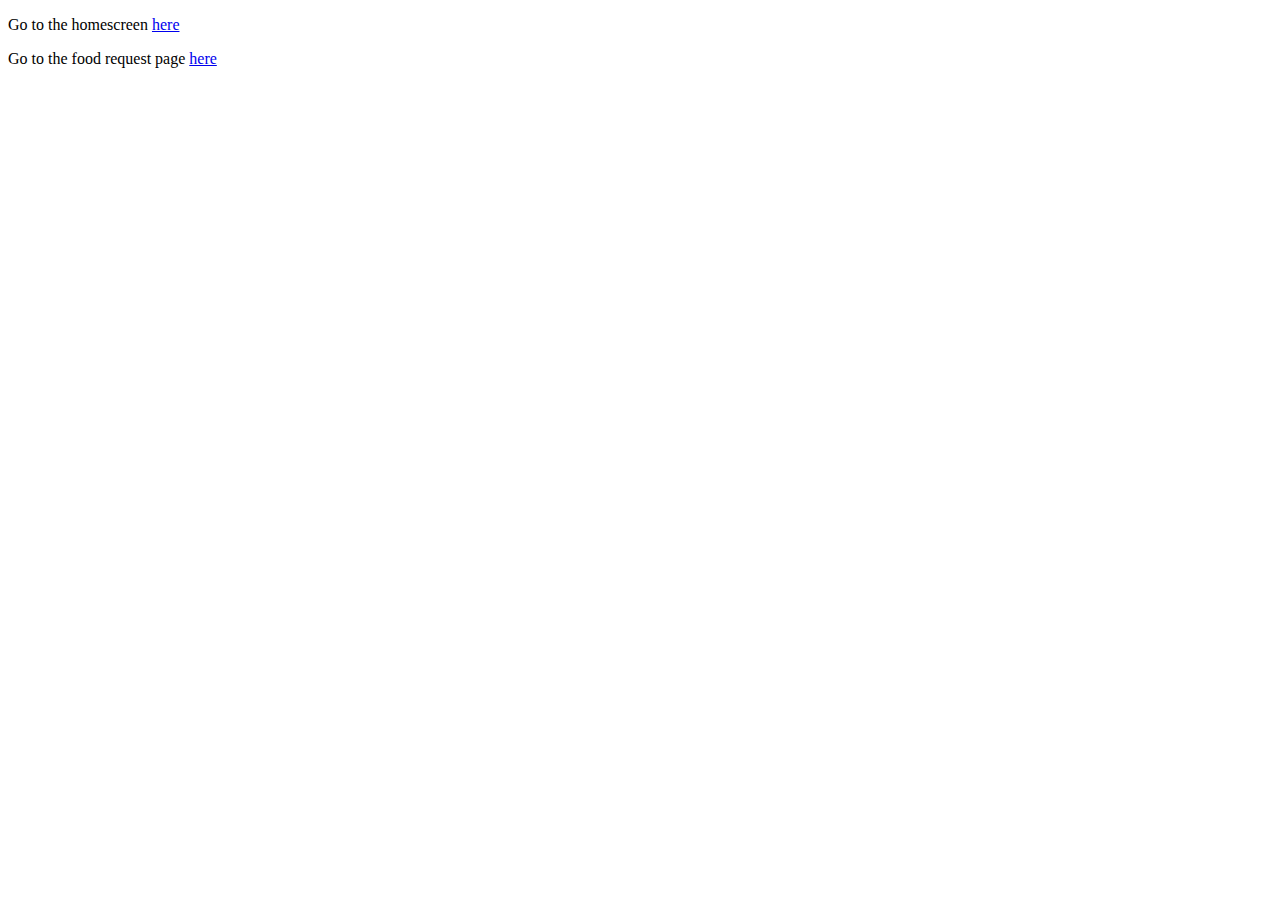
==== src/main/resources/static/index.html @ bb3b2de8 "Use working Spring Boot Thymeleaf sample code" ====
<!DOCTYPE HTML>
<html>
<head> 
    <title>index.html page (TODO: Change this page!)</title> 
    <meta http-equiv="Content-Type" content="text/html; charset=UTF-8" />
</head>
<body>
    <p>Go to the homescreen <a href="/homescreen">here</a></p>
    <p>Go to the food request page <a href="/food-request">here</a></p>
</body>
</html>
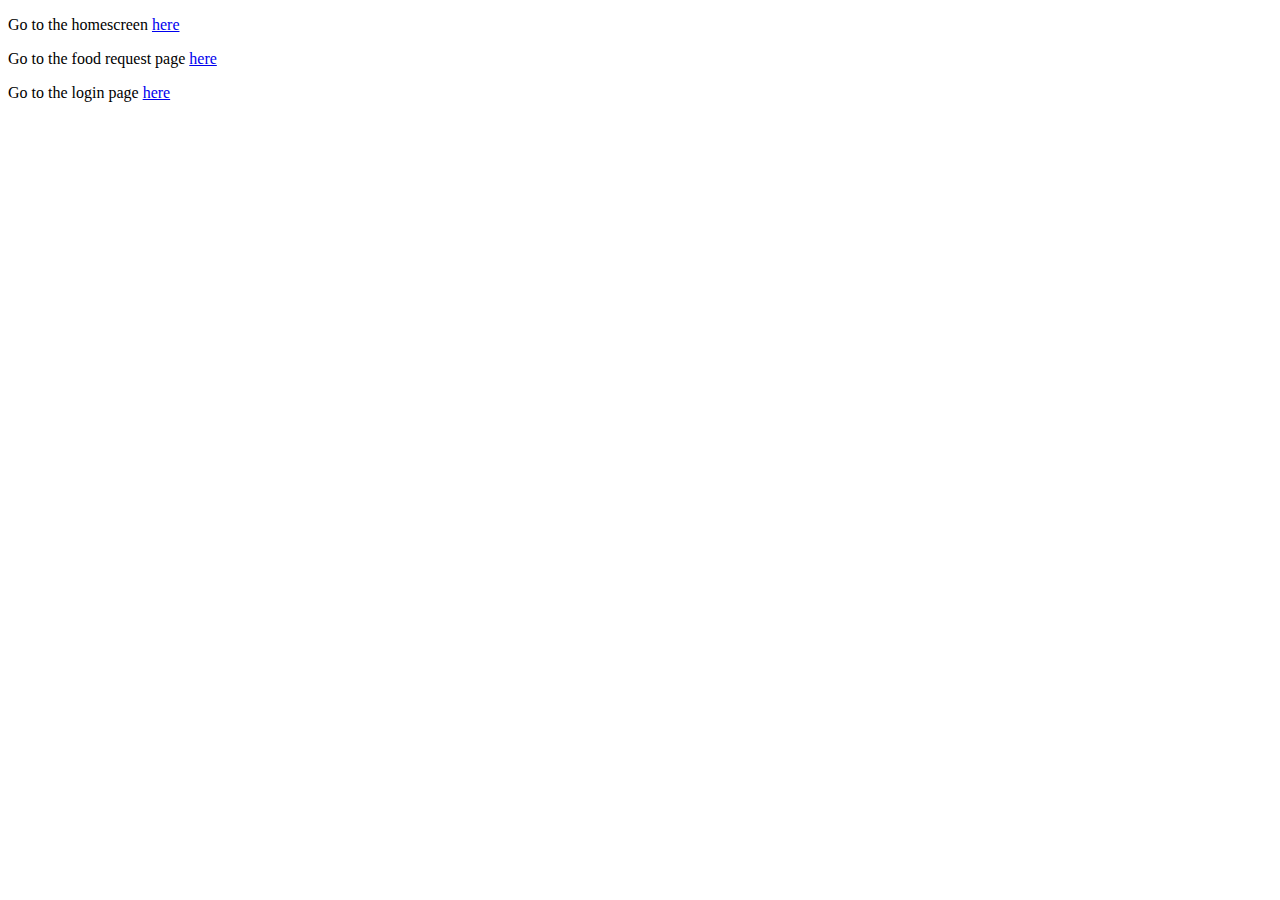
==== commit 6092e7a1: "feat: implement controller for UserAuth.java and frontend log-in & registration pages" ====
--- a/src/main/resources/static/index.html
+++ b/src/main/resources/static/index.html
@@ -7,5 +7,6 @@
 <body>
     <p>Go to the homescreen <a href="/homescreen">here</a></p>
     <p>Go to the food request page <a href="/food-request">here</a></p>
+    <p>Go to the login page <a href="/login">here</a></p>
 </body>
 </html>
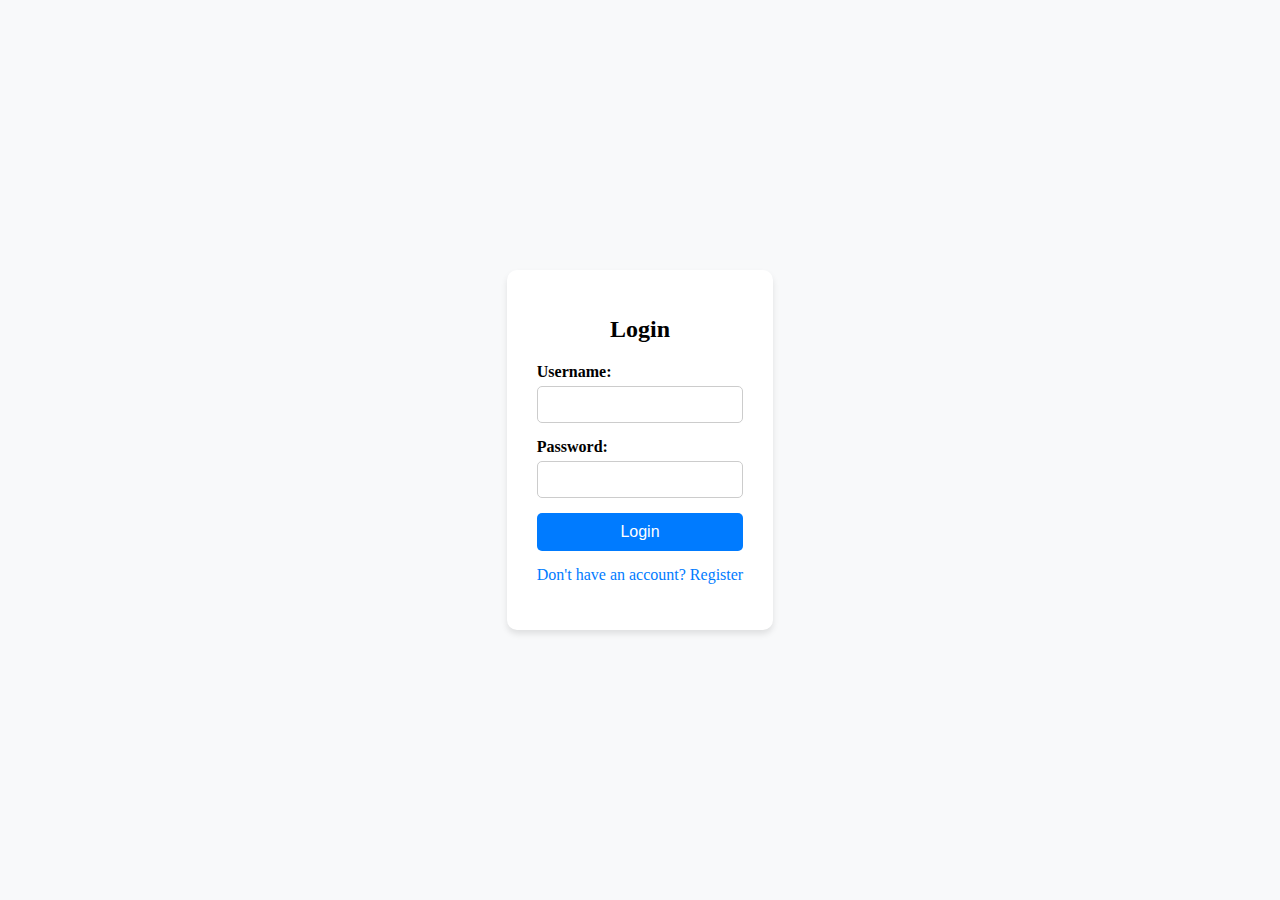
==== commit 4ba4ec46: "Make index.html the login page; fix redirection" ====
--- a/src/main/resources/static/index.html
+++ b/src/main/resources/static/index.html
@@ -1,12 +1,203 @@
-<!DOCTYPE HTML>
-<html>
-<head> 
-    <title>index.html page (TODO: Change this page!)</title> 
-    <meta http-equiv="Content-Type" content="text/html; charset=UTF-8" />
+<!DOCTYPE html>
+<html lang="en">
+<head>
+    <meta charset="ISO-8859-1">
+    <title>Login & Register</title>
+    <style>
+        /* Full-page centering */
+        body, html {
+            height: 100%;
+            margin: 0;
+            display: flex;
+            justify-content: center;
+            align-items: center;
+            background-color: #f8f9fa; /* Light gray background */
+        }
+
+        .container {
+            width: 100%;
+            max-width: 400px;
+            background-color: #fff;
+            padding: 30px;
+            border-radius: 10px;
+            box-shadow: 0 4px 6px rgba(0, 0, 0, 0.1);
+            text-align: center;
+        }
+
+        h1 {
+            font-size: 24px;
+            margin-bottom: 20px;
+        }
+
+        form {
+            margin: 0;
+        }
+
+        .form-group {
+            margin-bottom: 15px;
+            text-align: left;
+        }
+
+        .form-group label {
+            display: block;
+            font-weight: bold;
+            margin-bottom: 5px;
+        }
+
+        .form-group input {
+            width: 100%;
+            padding: 10px;
+            border: 1px solid #ccc;
+            border-radius: 5px;
+            box-sizing: border-box;
+        }
+
+        .btn {
+            width: 100%;
+            padding: 10px;
+            background-color: #007bff;
+            color: white;
+            border: none;
+            border-radius: 5px;
+            cursor: pointer;
+            font-size: 16px;
+        }
+
+        .btn:hover {
+            background-color: #0056b3;
+        }
+
+        .toggle-link {
+            margin-top: 15px;
+            color: #007bff;
+            cursor: pointer;
+            display: inline-block;
+        }
+
+        .toggle-link:hover {
+            text-decoration: underline;
+        }
+
+        .form-container {
+            display: none; /* Hide forms by default */
+        }
+
+        .form-container.active {
+            display: block; /* Show the active form */
+        }
+    </style>
 </head>
 <body>
-    <p>Go to the homescreen <a href="/homescreen">here</a></p>
-    <p>Go to the food request page <a href="/food-request">here</a></p>
-    <p>Go to the login page <a href="/login">here</a></p>
+<div class="container">
+    <h1 id="page-title">Login</h1>
+
+    <!-- Login Form -->
+    <div id="loginFormContainer" class="form-container active">
+        <form id="loginForm">
+            <div class="form-group">
+                <label for="login-username">Username:</label>
+                <input type="text" id="login-username" name="username" required>
+            </div>
+            <div class="form-group">
+                <label for="login-password">Password:</label>
+                <input type="password" id="login-password" name="password" required>
+            </div>
+            <button type="submit" class="btn">Login</button>
+        </form>
+        <p class="toggle-link" onclick="showRegister()">Don't have an account? Register</p>
+    </div>
+
+    <!-- Register Form -->
+    <div id="registerFormContainer" class="form-container">
+        <form id="registerForm">
+            <div class="form-group">
+                <label for="register-username">Username:</label>
+                <input type="text" id="register-username" name="username" required>
+            </div>
+            <div class="form-group">
+                <label for="register-password">Password:</label>
+                <input type="password" id="register-password" name="password" required>
+            </div>
+            <button type="submit" class="btn">Register</button>
+        </form>
+        <p class="toggle-link" onclick="showLogin()">Already have an account? Login</p>
+    </div>
+</div>
+
+<script>
+    // Show register form
+    function showRegister() {
+        document.getElementById('loginFormContainer').classList.remove('active');
+        document.getElementById('registerFormContainer').classList.add('active');
+        document.getElementById('page-title').innerText = 'Register';
+
+        // Clear fields in log in form
+        document.getElementById('loginForm').reset();
+    }
+
+    // Show log-in form
+    function showLogin() {
+        document.getElementById('registerFormContainer').classList.remove('active');
+        document.getElementById('loginFormContainer').classList.add('active');
+        document.getElementById('page-title').innerText = 'Login';
+
+        // Clear fields in register form
+        document.getElementById('registerForm').reset();
+    }
+
+    // Log-in form //
+    document.getElementById('loginForm').addEventListener('submit', async (event) => {
+        event.preventDefault();
+
+        const username = document.getElementById('login-username').value;
+        const password = document.getElementById('login-password').value;
+
+        // Call backend API to authenticate user
+        const response = await fetch('/login/authenticate', {
+            method: 'POST',
+            headers: { 'Content-Type': 'application/x-www-form-urlencoded' },
+            body: `username=${encodeURIComponent(username)}&password=${encodeURIComponent(password)}`
+        });
+
+        const result = await response.json(); // Parse the JSON response
+        if (response.ok) {
+            // Use the message field from the API response
+            alert(result.message);
+            window.location.href = '/homescreen'; // Redirect on successful login
+        } else {
+            // Show the message from the API response on failure
+            alert(result.message || 'Login failed. Please try again.');
+            // Clear fields
+            document.getElementById('loginForm').reset();
+        }
+    });
+
+    // Registration form //
+    document.getElementById('registerForm').addEventListener('submit', async (event) => {
+        event.preventDefault();
+
+        const username = document.getElementById('register-username').value;
+        const password = document.getElementById('register-password').value;
+
+        // Call backend API to register user
+        const response = await fetch('/login/register', {
+            method: 'POST',
+            headers: { 'Content-Type': 'application/x-www-form-urlencoded' },
+            body: `username=${encodeURIComponent(username)}&password=${encodeURIComponent(password)}`
+        });
+
+        const result = await response.json(); // Parse the JSON response
+        if (response.ok) {
+            alert(result.message); // Display the success message
+            showLogin(); // Redirect to login after successful registration
+        } else {
+            // Display registration error message or default error in case of internal server error
+            alert(result.message || 'Registration failed. Please try again.');
+            // Clear fields
+            document.getElementById('registerForm').reset();
+        }
+    });
+</script>
+
 </body>
 </html>
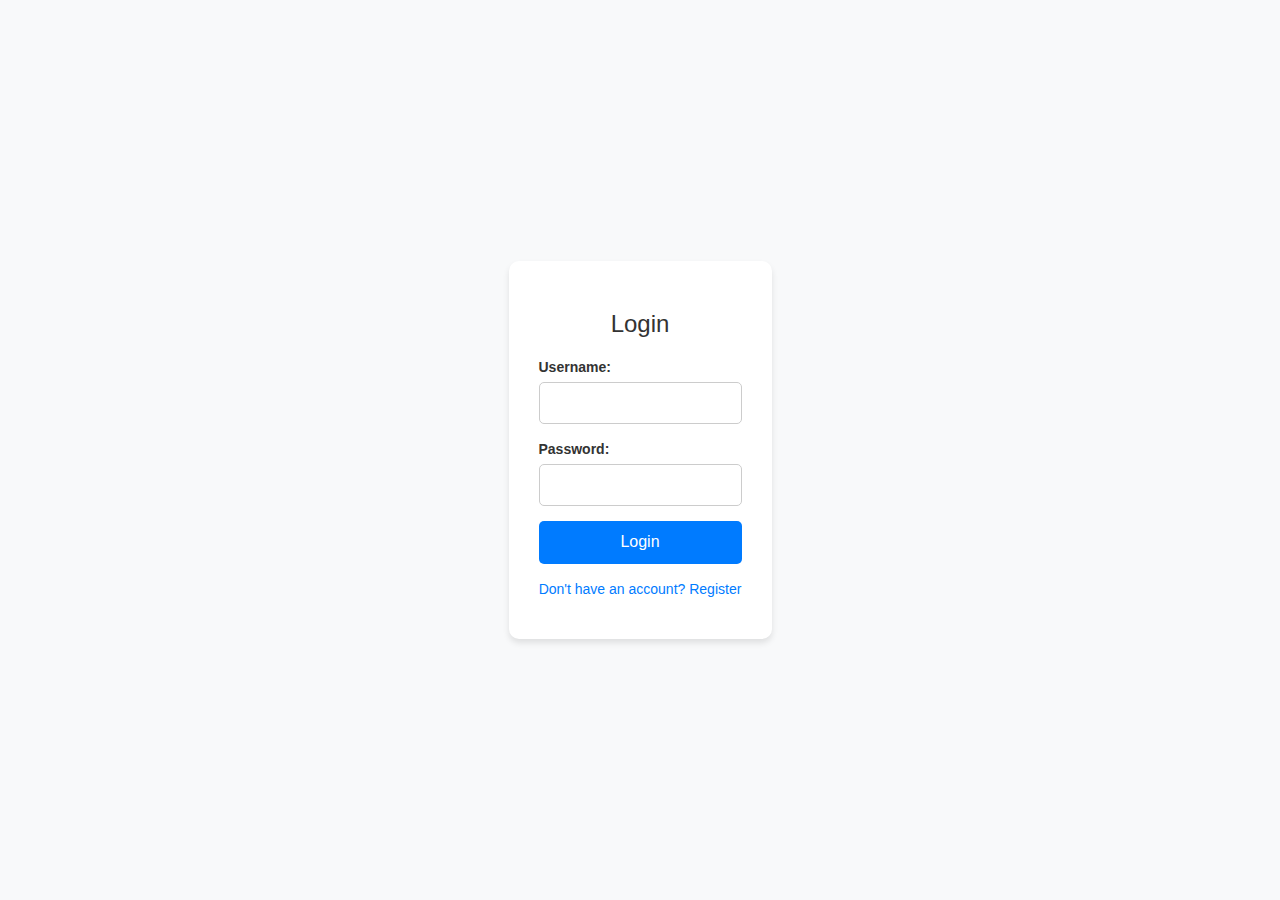
==== commit dbe4eaaf: "Use banners instead of JavaScript alerts for login/registration!" ====
--- a/src/main/resources/static/index.html
+++ b/src/main/resources/static/index.html
@@ -3,93 +3,17 @@
 <head>
     <meta charset="ISO-8859-1">
     <title>Login & Register</title>
-    <style>
-        /* Full-page centering */
-        body, html {
-            height: 100%;
-            margin: 0;
-            display: flex;
-            justify-content: center;
-            align-items: center;
-            background-color: #f8f9fa; /* Light gray background */
-        }
-
-        .container {
-            width: 100%;
-            max-width: 400px;
-            background-color: #fff;
-            padding: 30px;
-            border-radius: 10px;
-            box-shadow: 0 4px 6px rgba(0, 0, 0, 0.1);
-            text-align: center;
-        }
-
-        h1 {
-            font-size: 24px;
-            margin-bottom: 20px;
-        }
-
-        form {
-            margin: 0;
-        }
-
-        .form-group {
-            margin-bottom: 15px;
-            text-align: left;
-        }
-
-        .form-group label {
-            display: block;
-            font-weight: bold;
-            margin-bottom: 5px;
-        }
-
-        .form-group input {
-            width: 100%;
-            padding: 10px;
-            border: 1px solid #ccc;
-            border-radius: 5px;
-            box-sizing: border-box;
-        }
-
-        .btn {
-            width: 100%;
-            padding: 10px;
-            background-color: #007bff;
-            color: white;
-            border: none;
-            border-radius: 5px;
-            cursor: pointer;
-            font-size: 16px;
-        }
-
-        .btn:hover {
-            background-color: #0056b3;
-        }
-
-        .toggle-link {
-            margin-top: 15px;
-            color: #007bff;
-            cursor: pointer;
-            display: inline-block;
-        }
-
-        .toggle-link:hover {
-            text-decoration: underline;
-        }
-
-        .form-container {
-            display: none; /* Hide forms by default */
-        }
-
-        .form-container.active {
-            display: block; /* Show the active form */
-        }
-    </style>
+    <link href="https://maxcdn.bootstrapcdn.com/bootstrap/3.3.7/css/bootstrap.min.css" rel="stylesheet">
+    <link rel="stylesheet" href="css/index.css">
+    <script src="js/index.js" defer></script>
 </head>
 <body>
 <div class="container">
     <h1 id="page-title">Login</h1>
+
+    <div id="alert" class="alert not-visible">
+        <p></p>
+    </div>
 
     <!-- Login Form -->
     <div id="loginFormContainer" class="form-container active">
@@ -123,81 +47,5 @@
         <p class="toggle-link" onclick="showLogin()">Already have an account? Login</p>
     </div>
 </div>
-
-<script>
-    // Show register form
-    function showRegister() {
-        document.getElementById('loginFormContainer').classList.remove('active');
-        document.getElementById('registerFormContainer').classList.add('active');
-        document.getElementById('page-title').innerText = 'Register';
-
-        // Clear fields in log in form
-        document.getElementById('loginForm').reset();
-    }
-
-    // Show log-in form
-    function showLogin() {
-        document.getElementById('registerFormContainer').classList.remove('active');
-        document.getElementById('loginFormContainer').classList.add('active');
-        document.getElementById('page-title').innerText = 'Login';
-
-        // Clear fields in register form
-        document.getElementById('registerForm').reset();
-    }
-
-    // Log-in form //
-    document.getElementById('loginForm').addEventListener('submit', async (event) => {
-        event.preventDefault();
-
-        const username = document.getElementById('login-username').value;
-        const password = document.getElementById('login-password').value;
-
-        // Call backend API to authenticate user
-        const response = await fetch('/login/authenticate', {
-            method: 'POST',
-            headers: { 'Content-Type': 'application/x-www-form-urlencoded' },
-            body: `username=${encodeURIComponent(username)}&password=${encodeURIComponent(password)}`
-        });
-
-        const result = await response.json(); // Parse the JSON response
-        if (response.ok) {
-            // Use the message field from the API response
-            alert(result.message);
-            window.location.href = '/homescreen'; // Redirect on successful login
-        } else {
-            // Show the message from the API response on failure
-            alert(result.message || 'Login failed. Please try again.');
-            // Clear fields
-            document.getElementById('loginForm').reset();
-        }
-    });
-
-    // Registration form //
-    document.getElementById('registerForm').addEventListener('submit', async (event) => {
-        event.preventDefault();
-
-        const username = document.getElementById('register-username').value;
-        const password = document.getElementById('register-password').value;
-
-        // Call backend API to register user
-        const response = await fetch('/login/register', {
-            method: 'POST',
-            headers: { 'Content-Type': 'application/x-www-form-urlencoded' },
-            body: `username=${encodeURIComponent(username)}&password=${encodeURIComponent(password)}`
-        });
-
-        const result = await response.json(); // Parse the JSON response
-        if (response.ok) {
-            alert(result.message); // Display the success message
-            showLogin(); // Redirect to login after successful registration
-        } else {
-            // Display registration error message or default error in case of internal server error
-            alert(result.message || 'Registration failed. Please try again.');
-            // Clear fields
-            document.getElementById('registerForm').reset();
-        }
-    });
-</script>
-
 </body>
 </html>
--- a/src/main/resources/static/css/index.css
+++ b/src/main/resources/static/css/index.css
@@ -0,0 +1,89 @@
+.visible {
+  display: block;
+}
+
+.not-visible {
+  display: none;
+}
+
+/* Full-page centering */
+body, html {
+    height: 100%;
+    margin: 0;
+    display: flex;
+    justify-content: center;
+    align-items: center;
+    background-color: #f8f9fa; /* Light gray background */
+}
+
+.container {
+    width: 100%;
+    max-width: 400px;
+    background-color: #fff;
+    padding: 30px;
+    border-radius: 10px;
+    box-shadow: 0 4px 6px rgba(0, 0, 0, 0.1);
+    text-align: center;
+}
+
+h1 {
+    font-size: 24px;
+    margin-bottom: 20px;
+}
+
+form {
+    margin: 0;
+}
+
+.form-group {
+    margin-bottom: 15px;
+    text-align: left;
+}
+
+.form-group label {
+    display: block;
+    font-weight: bold;
+    margin-bottom: 5px;
+}
+
+.form-group input {
+    width: 100%;
+    padding: 10px;
+    border: 1px solid #ccc;
+    border-radius: 5px;
+    box-sizing: border-box;
+}
+
+.btn {
+    width: 100%;
+    padding: 10px;
+    background-color: #007bff;
+    color: white;
+    border: none;
+    border-radius: 5px;
+    cursor: pointer;
+    font-size: 16px;
+}
+
+.btn:hover {
+    background-color: #0056b3;
+}
+
+.toggle-link {
+    margin-top: 15px;
+    color: #007bff;
+    cursor: pointer;
+    display: inline-block;
+}
+
+.toggle-link:hover {
+    text-decoration: underline;
+}
+
+.form-container {
+    display: none; /* Hide forms by default */
+}
+
+.form-container.active {
+    display: block; /* Show the active form */
+}
